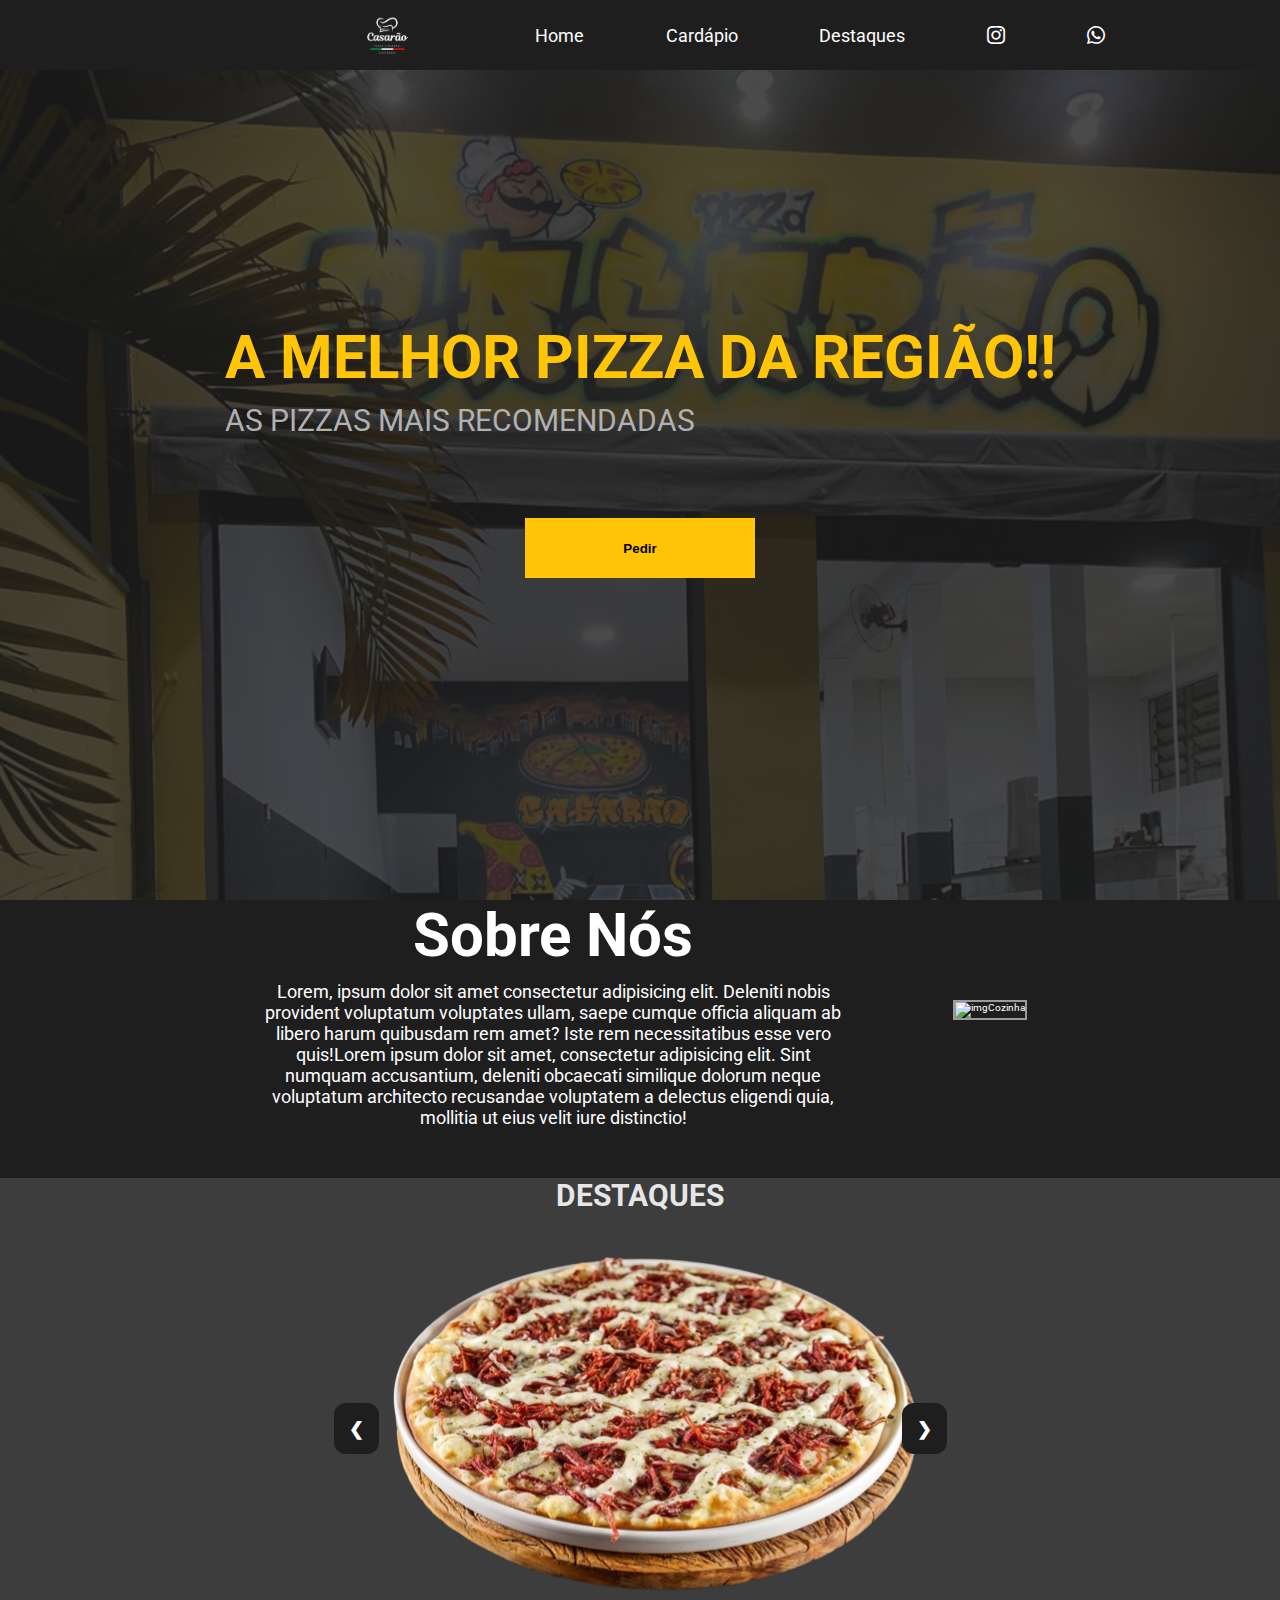
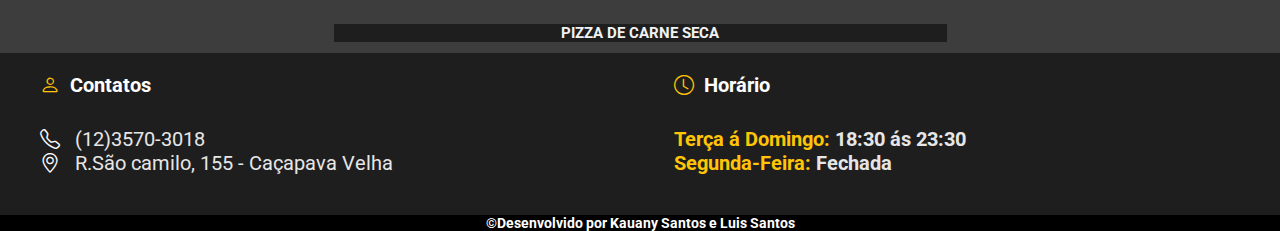
==== index.html @ 85388e6d "1.9.9.1" ====
<!DOCTYPE html>
<html lang="Pt-Br">
<head>
    <meta charset="UTF-8">
    <meta name="viewport" content="width=device-width, initial-scale=1.0">


    <link rel="stylesheet" href="https://cdn.jsdelivr.net/npm/bootstrap-icons@1.11.3/font/bootstrap-icons.min.css">
    <link rel="stylesheet" href="src/CSS/style.css">
    <link rel="stylesheet" href="./src/CSS/reset.css">
    <link rel="stylesheet" href="./src/CSS/responsivo.css">
    <link rel="shortcut icon" href="src/img/icon.png" type="image/x-icon">
    

    <title>Pizza Casarão</title>

</head>
<body>
    
    <header class="content">
        <div class="logo">
            <img src="./src/img/Design_sem_nome-removebg-preview (2).png" alt="logo">
            
        </div>
        <nav>
            <ul class="list-menu">
                <li id="Home"><a href="#">Home</a></li>
                <li id="Cardapio"><a href="#">Cardápio</a></li>
                <li id="destaque"><a href="#produtos">Destaques</a></li>
                <li><a href="https://www.instagram.com/pizzacasarao/"><i class="bi bi-instagram"></i></a></li>
                <li><a href="https://api.whatsapp.com/send/?phone=5512996847638&text=Ol%C3%A1,%20queria%20fazer%20um%20pedido%20!&type=phone_number&app_absent=0"><i class="bi bi-whatsapp"></i></a></li>
            </ul>
        </nav>
        <div class="menu-toggle">
            <div class="um"></div>
            <div class="dois"></div>
            <div class="tres"></div>
        </div>
    </header>

    <section class="primeira-secao">
        <div class="conteudo-principal">
            <h1>A melhor pizza da região!!</h1>
            <h2>As pizzas mais recomendadas</h2>
        </div>
        <div class="btn">
            <a href="https://api.whatsapp.com/send/?phone=5512996847638&text=Ol%C3%A1,%20queria%20fazer%20um%20pedido%20!&type=phone_number&app_absent=0">
            <button class="reservar">Pedir</button>
        </a>
      
        </div>
    </section>


<section class="sobre-nos" id="sobrenos">
    <div class="main">
        <div class="contentsobre">
            <h2>Sobre Nós</h2>
            <p>Lorem, ipsum dolor sit amet consectetur adipisicing elit. Deleniti nobis provident voluptatum voluptates ullam, saepe cumque officia aliquam ab libero harum quibusdam rem amet? Iste rem necessitatibus esse vero quis!Lorem ipsum dolor sit amet, consectetur adipisicing elit. Sint numquam accusantium, deleniti obcaecati similique dolorum neque voluptatum architecto recusandae voluptatem a delectus eligendi quia, mollitia ut eius velit iure distinctio!
            </p>
        </div>
        <div class="img-cozinha">
            <img src="./src/img/cozinha.jpg" alt="imgCozinha">
        </div>
    </div>
</section>

<!--- Nossos Produtos -->

<section class="destaques" id="destaques">
    <h2>Destaques</h2>
    <div class="carrosel-destaques">
       
        <div class="carrosel fade">
            <img src="./src/img/carneseca.png" style="width:100%">
            <div class="texto">Pizza de Carne Seca</div>
          </div>

          <div class="carrosel fade">
            <img src="./src/img/frangocatupiry.png" style="width:100%">
            <div class="texto">Pizza de Frango com Catupiry</div>
          </div>

          <div class="carrosel fade">
            <img src="./src/img/pizzadoce.png" style="width:100%">
            <div class="texto">Pizza de Chocolate de Morango</div>
          </div>

          <a class="prev" onclick="plusSlides(-1)">&#10094;</a>
          <a class="next" onclick="plusSlides(1)">&#10095;</a>
    </div>
    <br>

</section>
<section class="contatos" id="contatos">
    
    <div class="contatos-secao">
        <h3><i class="bi bi-person"></i>Contatos</h3>
        <div>
            <i class="bi bi-telephone"></i>
            <span>(12)3570-3018</span>
        </div>
        <div>
            <i class="bi bi-geo-alt"></i>
            <span>R.São camilo, 155 - Caçapava Velha</span>
        </div>
    </div>

    <div class="horario-secao">
        <h3><i class="bi bi-clock"></i>Horário</h3>
        <div>
            <h4 id="colorH4">Terça á Domingo: <span>18:30 ás 23:30</span></h4>
            <h4 id="colorH4">Segunda-Feira: <span>Fechada</span></h4>
        </div>
    </div>
</section>


<footer>
    <h4>&COPY;Desenvolvido por Kauany Santos e Luis Santos</h4>
</footer>

<script src="./src/js/script.js"></script>
</body>
</html>
---- src/CSS/style.css ----
@import url('https://fonts.googleapis.com/css2?family=Roboto:ital,wght@0,100;0,300;0,400;0,500;0,700;0,900;1,100;1,300;1,400;1,500;1,700;1,900&display=swap');

html{
    width:100vw ;
    right:100vh;
    font-size:62.5% ;
    overflow-x: hidden;
    font-family: 'roboto' ,sans-serif;
}

/*Menu*/

.content{
    width: 100vw;
    height: 70px;
    display: flex;
    justify-content: space-around;
    align-items: center;
    background-color: #1f1e1f;
    position: fixed;
    padding-left: 30rem;
}

.logo{
    width: 70px;
    height: auto;
    display: flex;
    align-items: center;
}


.logo img{
    width: 100%;
    height: 100%;

}

.content .list-menu{
    width: 600px;
    display: flex;
    align-items: center;
    justify-content: space-between;

}

.content .list-menu li a{
    padding: 3rem 2rem 1rem 1rem;
    color: white;
    font-size: 1.8rem;
    transition: all 200ms ease-in;
    
}

.content .list-menu li a:hover{
    background-color: #3333;
    border-bottom:4px solid #ffffff;
    color: white;
}

.content .list-menu #Home a:hover{
    background-color: #3333;
    border-bottom:4px solid #008c45;
    color: white;
}

.content .list-menu #Cardapio a:hover{
    background-color: #3333;
    border-bottom:4px solid white;
    color: white;
}

.content .list-menu #destaque a:hover{
    background-color: #3333;
    border-bottom:4px solid #ff0606;
    color: white;
}


/*primeira seção*/

.primeira-secao{
    background-image: linear-gradient(rgba(29, 29, 29, 0.8), rgba(29, 29, 29, 0.8)), url(../img/fundoDeles.jpeg);
    background-position: center center;
    background-size: cover;
    background-repeat: no-repeat;
    background-position-y: 50px;

    
    width: 100vw;
    height: 100vh;
    display: flex;
    flex-direction: column;
    justify-content: center;
    align-items: center;
}

.primeira-secao .coteudo-principal{
    display: flex;
    flex-direction: column;
    align-items: center;
    justify-content: center;
}

.primeira-secao h1{
    color: #ffc506;
    font-size: 6rem;
    text-transform: uppercase;
    margin-bottom: 1rem;
}

.primeira-secao h2{
    color: rgb(177, 177,177);
    font-size: 3rem;
    font-weight: 400;
    text-transform: uppercase;
    margin-bottom: 3rem;

}

.btn button{
    width: 230px;
    height: 60px;
    cursor: pointer;
    background-color: #ffc506;
    border-radius: 10;
    color: black;
    font-weight: 700;
    margin-top: 5rem;
    transition: all 400ms ease-in;

}

.btn button:hover{
    border: 1px solid #ffc506;
    background-color: transparent;
    color: #ffc506;
}

.btn{
    width: 480px;
    display: flex;
    justify-content: space-between;
    justify-content: center;
    align-items: center;
}

/*Sobre Nós*/
.sobre-nos{
    background-color: #1f1e1f;
    width: 100%;
    padding-bottom: 5rem;
    color: white;
    display: flex;
    align-items: center;
    justify-content: center;
}

.sobre-nos img{
    width: 400px;
    height: 400px;
    margin-top: 10rem;
    margin-left: 10rem;
    border: 2px solid rgb(155,155,155);

}

.main{
    display: flex;
    justify-content: space-between;
}

.contentsobre{
    display: flex;
    flex-direction: column;
    align-items: center;
    justify-content: center;
}

.contentsobre h2{
    font-size: 6rem;
    margin-bottom: 1rem;
}
.contentsobre p{
    text-align: center;
    font-size: 1.8rem;
    width: 600px;
}

/*Destaques*/

.destaques{
    width: 100vw;
    display: flex;
    flex-direction: column;
    align-items: center;
    justify-content: center;
    background-color: rgba(12, 12, 12, 0.8);

    & h2{
    font-size: 30px;
    color: #e6e6e6;
    text-transform: uppercase;
    }
}

.carrosel-destaques{
    position: relative;
    max-width: 1000px;
    margin: auto;
}

.carrosel{
    display: none;
    
}

.prev, .next {
  cursor: pointer;
  position: absolute;
  top: 50%;
  width: 45px;
  margin-top: -25px;
  padding: 15px;
  color: white;
  font-weight: bold;
  font-size: 18px;
  transition: 0.6s ease;
  border-radius: 12px;
  user-select: none;
  background-color: #1f1e1f;
}

.next {
    right: 0;
    border-radius: 12px;
}

.prev:hover, .next:hover {
    background-color: rgba(0, 0, 0, 0, 0.8);
}

.texto {
    color: #f2f2f2;
    font-size: 15px;
    bottom: 8px;
    width: 100%;
    text-align: center;
    background-color: #1f1e1f;
    text-transform: uppercase;
    font-weight: bold;
}

.fade {
    animation-name: fade;
    animation-duration: 1.5s;
}

@keyframes fade {
    from {opacity: .4}
    ro{opacity: 1}
}

/*Localização*/

.mapa {

    background-color: #1f1e1f;
    display: flex;
    align-items: center;
    justify-content: center;
}


/*Contatos*/
.contatos {
    width: 100%;
    background-color: #1f1e1f;
    display: flex; 
    justify-content: space-between; 
    font-size: 1.8rem;
    color: white;

    padding: 2rem 2rem 4rem 4rem;
   
}
.contatos h3 {
    font-size: 2rem;
    margin-bottom: 3rem;
}
.contatos #colorH4{
  color: #ffc506;
}
.contatos span {
color: #e6e6e6;
}


.contatos-secao,
.horario-secao {
    width: 48%; /* Define que cada coluna ocupe cerca de metade do espaço */
    display: flex;
    flex-direction: column;
    justify-content: space-between;
    font-size: 2rem;
}

.contatos-secao i,
.horario-secao i {
    margin-right: 1rem;
}

.contatos-secao h3 i,
.horario-secao h3 i {
    margin-right: 1rem;
    color: #ffc506; /* Cor dos ícones */
}

.contatos-secao div,
.horario-secao div {
    cursor: pointer;
    transition: all 200ms ease-in;
}

.contatos-secao div:hover,
.horario-secao div:hover {
    color: #ffc506; /* Efeito hover para os itens */
}

/*footer*/

footer{
  
    background-color: black;
    color: white;
    font-size: 1.4rem;
    display: flex;
    align-items:center;
    justify-content: center;
}
---- src/CSS/responsivo.css ----
@media(max-width:1200px){
    .main{
        display: block;
    }
    .content{
        flex-direction: column;
        justify-content: center;
        align-items: center;
        height: 12%;
        padding-left: 0px;
    }
}

@media(max-width:768px){
    html{
        font-size: 45%;
    }

    .content{
        display: flex;
        flex-direction: row;
        justify-content: space-between;
        padding: 0px 40px;
    }

    .content .list-menu{
        display: none;
    }

    .um,
    .dois,
    .tres{
        width: 80%;
        height: 2px;
        background-color: white;
        margin: 6px auto;
        transition-duration: 0.5s;
    }

    .menu-toggle{
        width:30px ;
        height: 30px;
    }

    .content.on{
        position: fixed;
        top: 0;
        left: 0;
        bottom: 0;
        width: 100vw;
        height: 100vh;
        background-color: rgba(30 , 31, 30, 0.8);
        z-index: 10;
        display: flex;    }

    .itens-cardapio{
        grid-template-columns: repeat(2,minmax(50px,350px));
    }

    .itens-cardapio .info h4{
        margin-left: 12rem;
    }
}
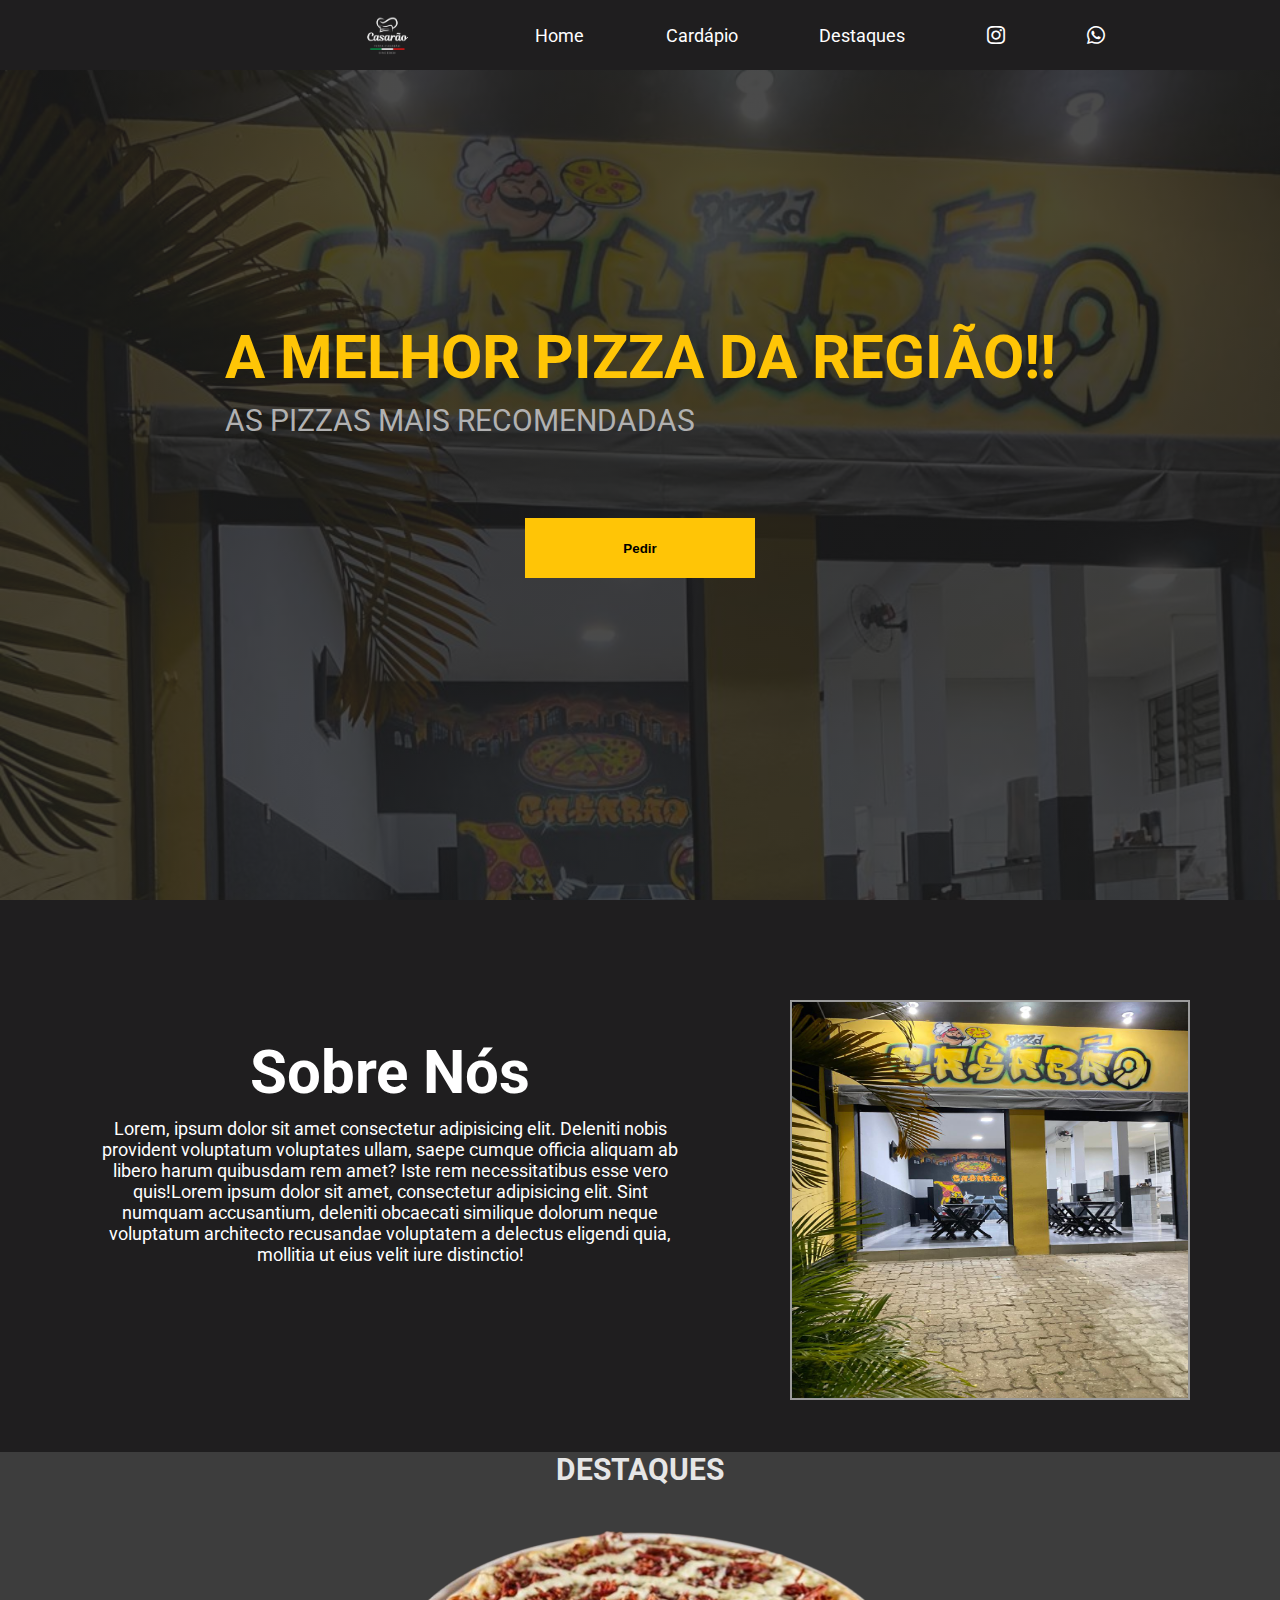
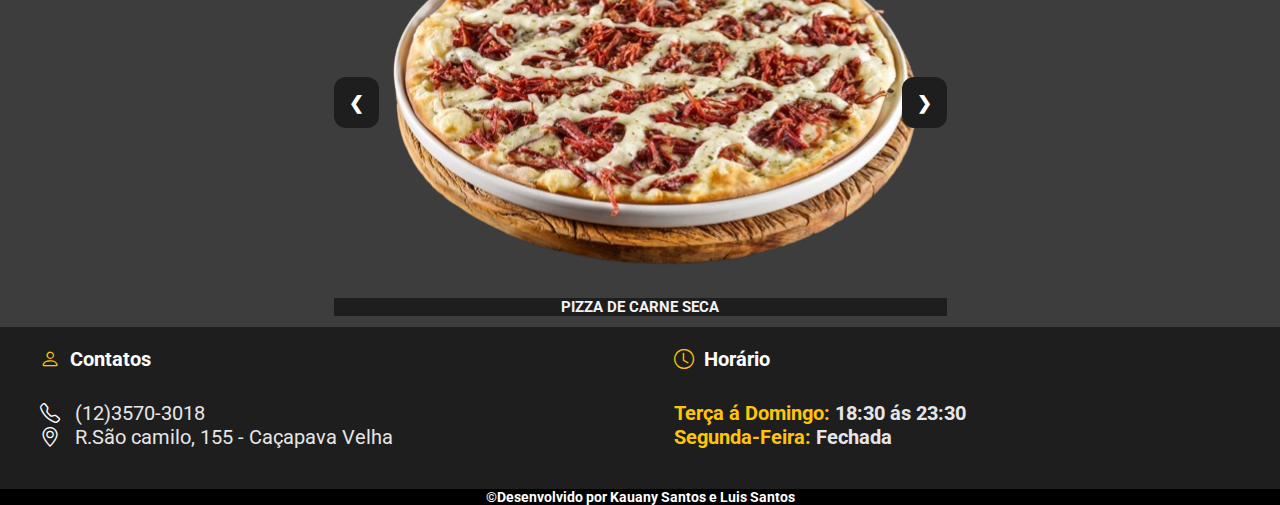
==== commit 4c15f3f5: "responsivo" ====
--- a/index.html
+++ b/index.html
@@ -25,8 +25,8 @@
         <nav>
             <ul class="list-menu">
                 <li id="Home"><a href="#">Home</a></li>
-                <li id="Cardapio"><a href="#">Cardápio</a></li>
-                <li id="destaque"><a href="#produtos">Destaques</a></li>
+                <li id="Cardapio"><a href="./cardapio.html">Cardápio</a></li>
+                <li id="destaque"><a href="#destaques">Destaques</a></li>
                 <li><a href="https://www.instagram.com/pizzacasarao/"><i class="bi bi-instagram"></i></a></li>
                 <li><a href="https://api.whatsapp.com/send/?phone=5512996847638&text=Ol%C3%A1,%20queria%20fazer%20um%20pedido%20!&type=phone_number&app_absent=0"><i class="bi bi-whatsapp"></i></a></li>
             </ul>
@@ -60,7 +60,7 @@
             </p>
         </div>
         <div class="img-cozinha">
-            <img src="./src/img/cozinha.jpg" alt="imgCozinha">
+            <img src="./src/img/fundoDeles.jpeg" alt="imgCozinha">
         </div>
     </div>
 </section>
@@ -82,8 +82,8 @@
           </div>
 
           <div class="carrosel fade">
-            <img src="./src/img/pizzadoce.png" style="width:100%">
-            <div class="texto">Pizza de Chocolate de Morango</div>
+            <img src="./src/img/pizzamorango5.png" style="width:100%">
+            <div class="texto">Pizza Morango Duo</div>
           </div>
 
           <a class="prev" onclick="plusSlides(-1)">&#10094;</a>
--- a/src/CSS/responsivo.css
+++ b/src/CSS/responsivo.css
@@ -1,24 +1,27 @@
-@media(max-width:1200px){
-    .main{
+ @media (max-width: 1200px) {
+    .main {
         display: block;
+        
     }
-    .content{
-        flex-direction: column;
-        justify-content: center;
-        align-items: center;
-        height: 12%;
-        padding-left: 0px;
+
+    .sobre-nos img {
+        width: 600px;
+        margin-left: -2px;
     }
+
+    
 }
 
-@media(max-width:768px){
-    html{
-        font-size: 45%;
+@media (max-width: 980px) {
+   
+    html {
+        font-size: 50%;
     }
+    
+}
 
-    .content{
-        display: flex;
-        flex-direction: row;
+@media (max-width: 870px) {
+    .content {
         justify-content: space-between;
         padding: 0px 40px;
     }
@@ -29,35 +32,147 @@
 
     .um,
     .dois,
-    .tres{
-        width: 80%;
-        height: 2px;
+    .tres {
+        width: 100%;
+        height: 4px;
         background-color: white;
         margin: 6px auto;
-        transition-duration: 0.5s;
+        transition-duration: 0.5s ;
     }
 
-    .menu-toggle{
-        width:30px ;
+    .menu-toggle {
+        width: 40px;
         height: 30px;
+        
+
     }
 
-    .content.on{
-        position: fixed;
+    .content.on {
+        position: absolute;
         top: 0;
         left: 0;
-        bottom: 0;
         width: 100vw;
         height: 100vh;
-        background-color: rgba(30 , 31, 30, 0.8);
+        background-color: #1f1e1f;
         z-index: 10;
-        display: flex;    }
 
-    .itens-cardapio{
-        grid-template-columns: repeat(2,minmax(50px,350px));
+        display: flex;
+        justify-content: center;
+        align-items: center;
     }
 
-    .itens-cardapio .info h4{
-        margin-left: 12rem;
+    .content.on .logo {
+        display: none;
     }
-}+
+    .content.on .menu-toggle {
+        position: absolute;
+        right: 40px;
+        top: 20px;
+    }
+
+    .content.on .list-menu {
+        display: block;
+        
+    }
+
+    .content.on .list-menu li {
+        text-align: center;
+        display: flex;
+        justify-content: center;
+        
+    }
+
+    .content.on .list-menu li a {
+        font-size: 4rem;
+        display: block;
+    }
+
+
+    .content.on .menu-toggle .one {
+        transform: rotate(45deg) translate(8px, -7px);
+    }
+    .content.on .menu-toggle .two {
+        opacity: 0;
+    }
+
+    .content.on .menu-toggle .three {
+        transform: rotate(-45deg) translate(20px, -6px);
+    }
+
+    .contatos-secao {
+        display: block;
+        text-align: center;
+        font-size: 2rem;
+        
+    }
+
+    .contatos-secao div {
+        margin: 2rem;
+        
+    }
+
+}
+
+
+@media (max-width: 720px) {
+    .conteudo-principal h1 {
+        width: 350px;
+        text-align: center;
+    }
+}
+
+@media (max-width: 645px) {
+    .sobre-nos img {
+        width: 400px;
+        margin-left: 5px;
+    }
+
+    .contentsobre p {
+        text-align: center;
+        width: 400px;
+     }
+
+     .btn {
+         flex-direction: column;
+         justify-content: center;
+         align-items: center;
+     }
+
+     .contatos-secao {
+       width: 200px;
+        
+    }
+    .conteudo-principal h2 {
+        width: 200px;
+        text-align: center;
+    }
+
+    .btn {
+        width: 150px;
+    }
+}
+
+@media (max-width: 399px) {
+
+    .conteudo-principal h1 {
+       font-size: 3rem;
+    }
+    .conteudo-principal h2 {
+       font-size: 2rem;
+    }
+
+
+    .sobre-nos img {
+        width: 300px;
+        height: auto;
+        margin-left: 10px;
+    }
+
+    .contentsobre p {
+        text-align: center;
+        width: 200px;
+     }
+
+    
+}
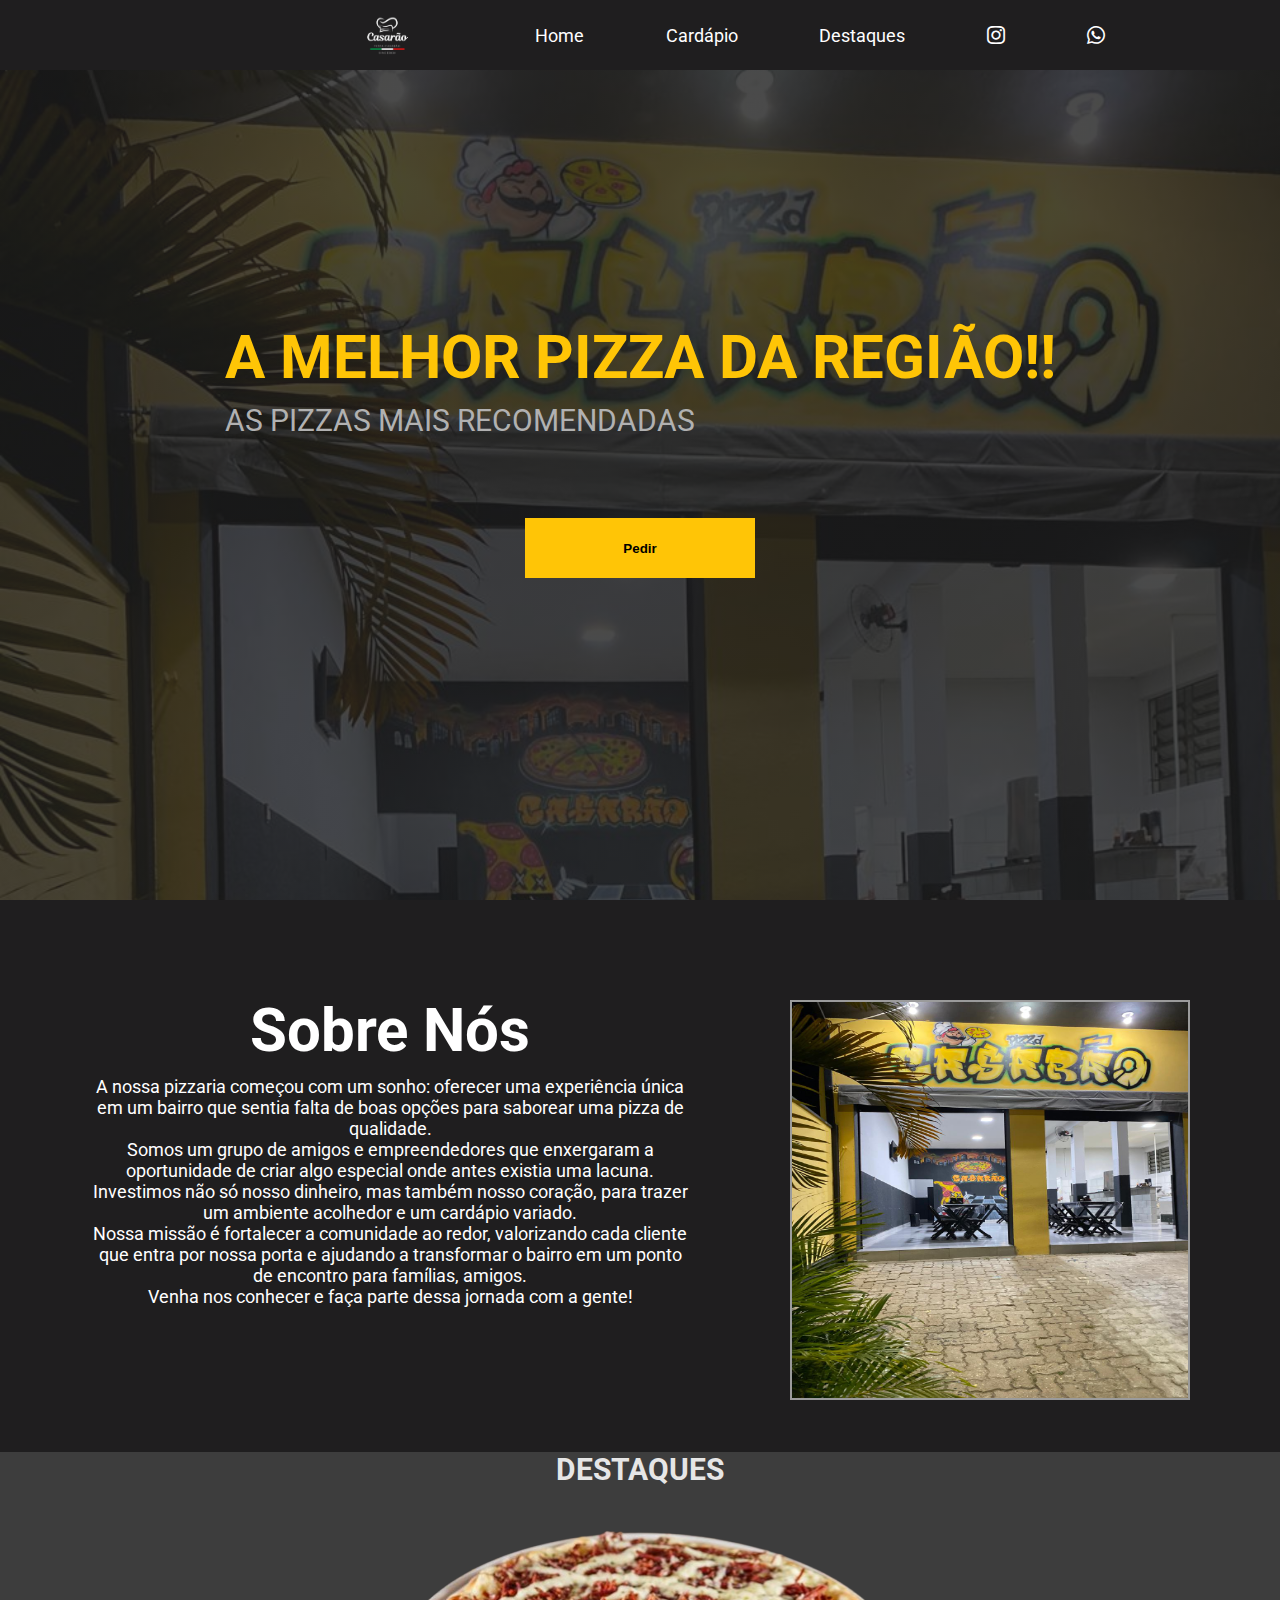
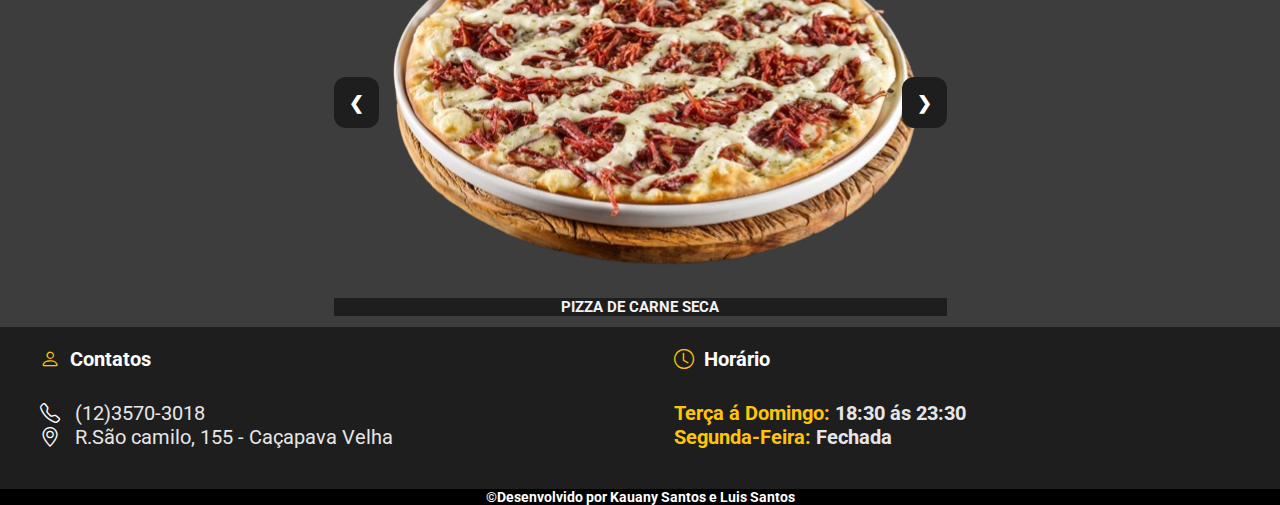
==== commit 3df196e8: "2" ====
--- a/index.html
+++ b/index.html
@@ -56,7 +56,7 @@
     <div class="main">
         <div class="contentsobre">
             <h2>Sobre Nós</h2>
-            <p>Lorem, ipsum dolor sit amet consectetur adipisicing elit. Deleniti nobis provident voluptatum voluptates ullam, saepe cumque officia aliquam ab libero harum quibusdam rem amet? Iste rem necessitatibus esse vero quis!Lorem ipsum dolor sit amet, consectetur adipisicing elit. Sint numquam accusantium, deleniti obcaecati similique dolorum neque voluptatum architecto recusandae voluptatem a delectus eligendi quia, mollitia ut eius velit iure distinctio!
+            <p>A nossa pizzaria começou com um sonho: oferecer uma experiência única em um bairro que sentia falta de boas opções para saborear uma pizza de qualidade. <br>Somos um grupo de amigos e empreendedores que enxergaram a oportunidade de criar algo especial onde antes existia uma lacuna. <br> Investimos não só nosso dinheiro, mas também nosso coração, para trazer um ambiente acolhedor e um cardápio variado. <br>Nossa missão é fortalecer a comunidade ao redor, valorizando cada cliente que entra por nossa porta e ajudando a transformar o bairro em um ponto de encontro para famílias, amigos. <br> Venha nos conhecer e faça parte dessa jornada com a gente!
             </p>
         </div>
         <div class="img-cozinha">
--- a/src/CSS/responsivo.css
+++ b/src/CSS/responsivo.css
@@ -124,8 +124,8 @@
 
 @media (max-width: 645px) {
     .sobre-nos img {
-        width: 400px;
-        margin-left: 5px;
+        width: 350px;
+        margin-left: 10px;
     }
 
     .contentsobre p {
